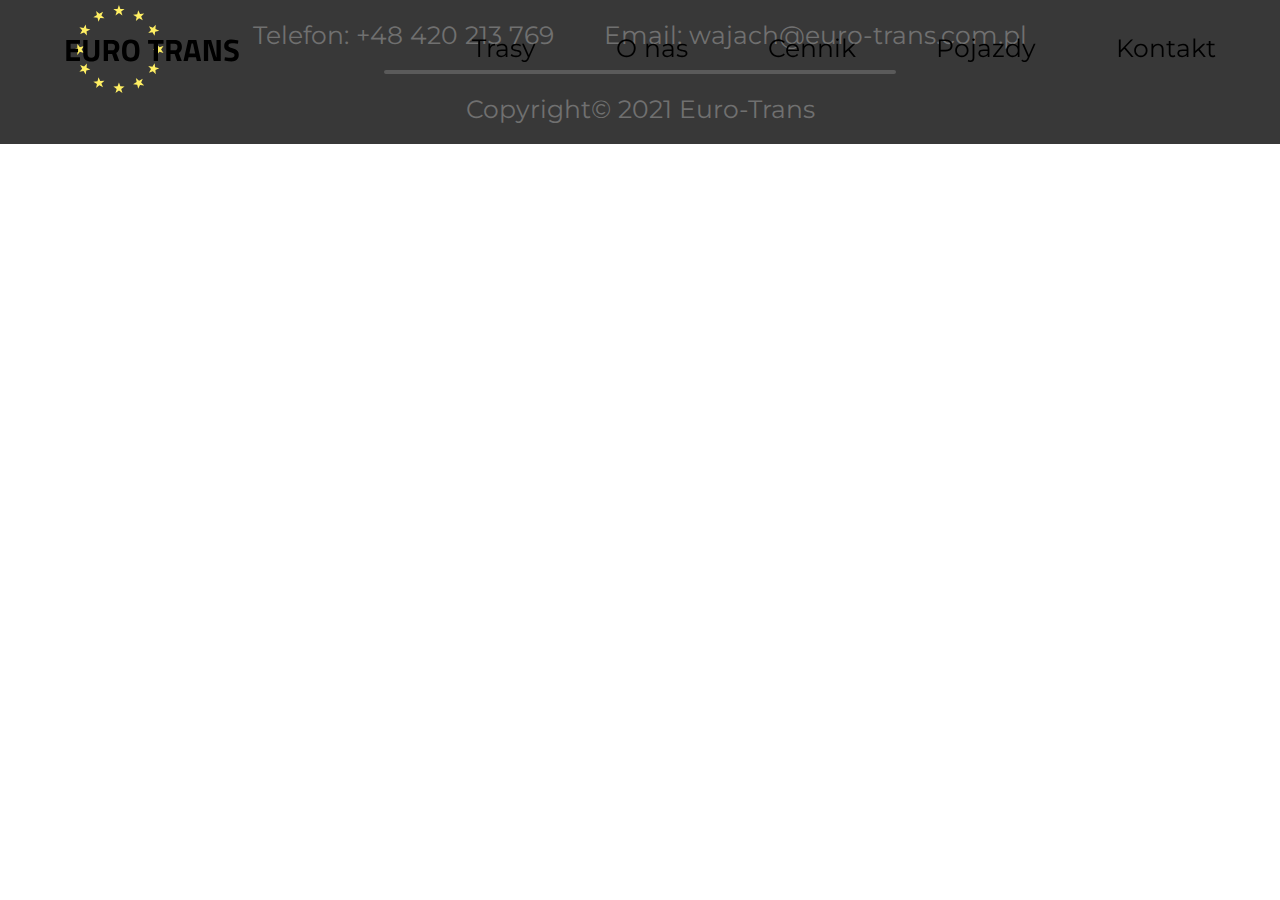
==== cennik.html @ 6e3a7449 "added map to trasy.html and heading for it, changed navbar.js" ====
<!doctype html>
<html lang="pl">
<head>
    <meta charset="UTF-8">
    <meta name="viewport"
          content="width=device-width, user-scalable=no, initial-scale=1.0, maximum-scale=1.0, minimum-scale=1.0">
    <meta http-equiv="X-UA-Compatible" content="ie=edge">
    <link rel="stylesheet" href="css/main.css"/>
    <link rel="stylesheet" href="css/nav.css">
    <link rel="stylesheet" href="css/footer.css">
    <link rel="preconnect" href="https://fonts.gstatic.com" />
    <link
      href="https://fonts.googleapis.com/css2?family=Lato&family=Montserrat&family=Titillium+Web:wght@400;600;700&display=swap"
      rel="stylesheet"
    />
    <script defer src="js/navbar.js"></script>
    <title>Euro-Trans | Cennik</title>
</head>
<body>
    <header class="nav">
        <a href="index.html">
          <img src="logo.svg" alt="" class="nav__logo" />
        </a>
        <ul class="nav__list">
          <li>
            <a href="./trasy.html" class="nav__item">Trasy</a>
          </li>
          <li>
            <a href="./o_nas.html" class="nav__item">O nas</a>
          </li>
          <li>
            <a href="./cennik.html" class="nav__item">Cennik</a>
          </li>
          <li>
            <a href="./pojazdy.html" class="nav__item">Pojazdy</a>
          </li>
          <li>
            <a href="./kontakt.html" class="nav__item">Kontakt</a>
          </li>
        </ul>
      </header>
    <footer class="footer">
        <div class="footer__upper">
          <p class="footer__text">Telefon: +48 420 213 769</p>
          <p class="footer__text">Email: wajach@euro-trans.com.pl</p>
        </div>
        <hr class="footer__separator" />
        <div class="footer__lower">
          <p class="footer__text">Copyright© 2021 Euro-Trans</p>
        </div>
      </footer>
</body>
</html>
---- css/main.css ----
.nav {
  font-family: 'Montserrat', sans-serif;
  display: -webkit-box;
  display: -ms-flexbox;
  display: flex;
  -webkit-box-pack: justify;
      -ms-flex-pack: justify;
          justify-content: space-between;
  -webkit-box-align: center;
      -ms-flex-align: center;
          align-items: center;
  padding: 5px 5%;
  width: 100%;
  position: fixed;
  z-index: 100;
  background: transparent;
  -webkit-transition: background 0.1s linear;
  transition: background 0.1s linear;
}

.nav__logo {
  -webkit-transition: opacity 0.2s linear;
  transition: opacity 0.2s linear;
}

.nav__list {
  display: -webkit-box;
  display: -ms-flexbox;
  display: flex;
  -webkit-box-align: center;
      -ms-flex-align: center;
          align-items: center;
  list-style-type: none;
  gap: 80px;
  padding: 20px 0;
}

.nav__item {
  text-decoration: none;
  color: black;
  font-size: 25px;
  -webkit-transition: color 0.1s ease-in;
  transition: color 0.1s ease-in;
}

.nav__item:hover {
  color: #494949;
}

.nav__item::after {
  content: '';
  width: 0%;
  background-color: black;
  height: 2px;
  margin: 2px;
  border-radius: 20px;
  display: block;
  -webkit-transition: width 0.1s linear;
  transition: width 0.1s linear;
}

.nav__item:hover::after {
  width: 100%;
}

.nav__logo {
  width: 11em;
}

* {
  -webkit-box-sizing: border-box;
          box-sizing: border-box;
  padding: 0;
  margin: 0;
  position: relative;
}

.main__separator {
  height: 110px;
  width: 100%;
}

.main__landing {
  display: -webkit-box;
  display: -ms-flexbox;
  display: flex;
  -webkit-box-pack: center;
      -ms-flex-pack: center;
          justify-content: center;
  gap: 10%;
  font-family: 'Lato', sans-serif;
  padding: 0 10%;
}

.main__readmore {
  font-family: 'Titillium Web', sans-serif;
  font-weight: bold;
  border-radius: 40px;
  width: -webkit-max-content;
  width: -moz-max-content;
  width: max-content;
  padding: 13px 23px;
  text-decoration: none;
  font-size: 32px;
}

.main__readmore--black {
  background-color: black;
  color: white;
}

.main__readmore--black:hover {
  color: #e4e4e4;
}

.main__readmore--white {
  background-color: white;
  color: black;
}

.main__readmore--white:hover {
  color: #585858;
}

.main__section {
  width: 100%;
  height: 840px;
  background-size: cover;
  background-repeat: no-repeat;
  display: -webkit-box;
  display: -ms-flexbox;
  display: flex;
  -webkit-box-align: center;
      -ms-flex-align: center;
          align-items: center;
}

.main__road {
  background: linear-gradient(269.97deg, #000000 40.63%, rgba(0, 0, 0, 0) 87.5%), url(../imgs/trasybg.png);
}

.main__priceList {
  background: linear-gradient(269.93deg, rgba(0, 0, 0, 0) 11.58%, rgba(1, 35, 85, 0) 11.58%, rgba(1, 35, 85, 0) 11.59%, #04318E 57.09%), url(../imgs/cennikbg.png);
}

.main__vehicles {
  background: linear-gradient(269.7deg, #C0947E 41.36%, rgba(0, 0, 0, 0) 87.37%), url(../imgs/pojazdybg.png);
}

.main__contact {
  height: -webkit-max-content;
  height: -moz-max-content;
  height: max-content;
  padding-bottom: 40px;
  display: -webkit-box;
  display: -ms-flexbox;
  display: flex;
  -webkit-box-orient: vertical;
  -webkit-box-direction: normal;
      -ms-flex-direction: column;
          flex-direction: column;
  -webkit-box-align: center;
      -ms-flex-align: center;
          align-items: center;
  gap: 40px;
}

.landing__text {
  text-align: justify;
  font-size: 30px;
  line-height: 170%;
  z-index: 2;
  -webkit-transform: translateY(-40px);
          transform: translateY(-40px);
}

.section__content {
  display: -webkit-box;
  display: -ms-flexbox;
  display: flex;
  -webkit-box-orient: vertical;
  -webkit-box-direction: normal;
      -ms-flex-direction: column;
          flex-direction: column;
  text-align: justify;
  width: 100%;
  gap: 20px;
}

.section__content--right {
  padding-right: 50px;
  -webkit-box-align: end;
      -ms-flex-align: end;
          align-items: flex-end;
}

.section__content--left {
  padding-left: 50px;
  -webkit-box-align: start;
      -ms-flex-align: start;
          align-items: flex-start;
}

.section__heading {
  font-family: 'Titillium Web', sans-serif;
  font-weight: 700;
  font-size: 110px;
  color: white;
}

.section__heading--black {
  color: black;
}

.section__text {
  width: 50%;
  line-height: 180%;
  color: white;
  font-family: 'Lato', sans-serif;
  font-size: 34px;
}

.section__text--center {
  text-align: center;
  color: black;
}

.section__text--black {
  color: black;
}
/*# sourceMappingURL=main.css.map */
---- css/nav.css ----
.nav {
  font-family: 'Montserrat', sans-serif;
  display: -webkit-box;
  display: -ms-flexbox;
  display: flex;
  -webkit-box-pack: justify;
      -ms-flex-pack: justify;
          justify-content: space-between;
  -webkit-box-align: center;
      -ms-flex-align: center;
          align-items: center;
  padding: 5px 5%;
  width: 100%;
  position: fixed;
  z-index: 100;
  background: transparent;
  -webkit-transition: background 0.1s linear;
  transition: background 0.1s linear;
}

.nav__logo {
  -webkit-transition: opacity 0.2s linear;
  transition: opacity 0.2s linear;
}

.nav__list {
  display: -webkit-box;
  display: -ms-flexbox;
  display: flex;
  -webkit-box-align: center;
      -ms-flex-align: center;
          align-items: center;
  list-style-type: none;
  gap: 80px;
  padding: 20px 0;
}

.nav__item {
  text-decoration: none;
  color: black;
  font-size: 25px;
  -webkit-transition: color 0.1s ease-in;
  transition: color 0.1s ease-in;
}

.nav__item:hover {
  color: #494949;
}

.nav__item::after {
  content: '';
  width: 0%;
  background-color: black;
  height: 2px;
  margin: 2px;
  border-radius: 20px;
  display: block;
  -webkit-transition: width 0.1s linear;
  transition: width 0.1s linear;
}

.nav__item:hover::after {
  width: 100%;
}

.nav__logo {
  width: 11em;
}
/*# sourceMappingURL=nav.css.map */
---- css/footer.css ----
.footer {
  background-color: #383838;
  width: 100%;
  display: -webkit-box;
  display: -ms-flexbox;
  display: flex;
  padding: 20px 0;
  gap: 20px;
  -webkit-box-orient: vertical;
  -webkit-box-direction: normal;
      -ms-flex-direction: column;
          flex-direction: column;
  -webkit-box-align: center;
      -ms-flex-align: center;
          align-items: center;
  font-family: 'Montserrat', sans-serif;
  font-size: 25px;
  color: #707070;
}

.footer__upper, .footer__lower {
  display: -webkit-box;
  display: -ms-flexbox;
  display: flex;
  -webkit-box-pack: center;
      -ms-flex-pack: center;
          justify-content: center;
}

.footer__upper {
  gap: 50px;
}

.footer__separator {
  border: #5A5A5A solid 2px;
  border-radius: 20px;
  width: 40%;
}
/*# sourceMappingURL=footer.css.map */
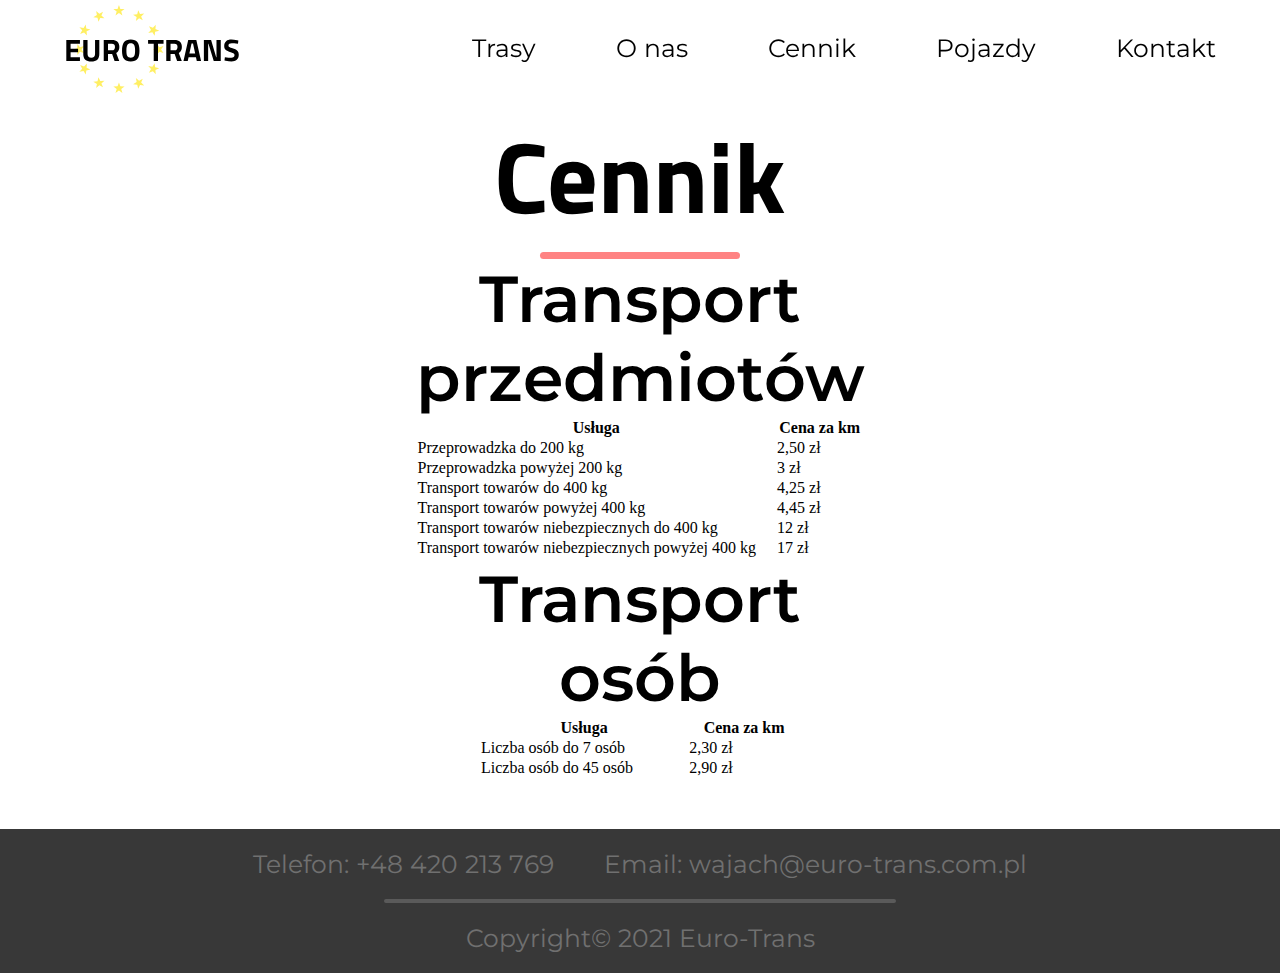
==== commit f2b3e01b: "added something idk photos populated cennik.html" ====
--- a/cennik.html
+++ b/cennik.html
@@ -1,13 +1,15 @@
-<!doctype html>
+<!DOCTYPE html>
 <html lang="pl">
-<head>
-    <meta charset="UTF-8">
-    <meta name="viewport"
-          content="width=device-width, user-scalable=no, initial-scale=1.0, maximum-scale=1.0, minimum-scale=1.0">
-    <meta http-equiv="X-UA-Compatible" content="ie=edge">
-    <link rel="stylesheet" href="css/main.css"/>
-    <link rel="stylesheet" href="css/nav.css">
-    <link rel="stylesheet" href="css/footer.css">
+  <head>
+    <meta charset="UTF-8" />
+    <meta
+      name="viewport"
+      content="width=device-width, user-scalable=no, initial-scale=1.0, maximum-scale=1.0, minimum-scale=1.0"
+    />
+    <meta http-equiv="X-UA-Compatible" content="ie=edge" />
+    <link rel="stylesheet" href="css/submain.css" />
+    <link rel="stylesheet" href="css/nav.css" />
+    <link rel="stylesheet" href="css/footer.css" />
     <link rel="preconnect" href="https://fonts.gstatic.com" />
     <link
       href="https://fonts.googleapis.com/css2?family=Lato&family=Montserrat&family=Titillium+Web:wght@400;600;700&display=swap"
@@ -15,39 +17,100 @@
     />
     <script defer src="js/navbar.js"></script>
     <title>Euro-Trans | Cennik</title>
-</head>
-<body>
+  </head>
+  <body>
     <header class="nav">
-        <a href="index.html">
-          <img src="logo.svg" alt="" class="nav__logo" />
-        </a>
-        <ul class="nav__list">
-          <li>
-            <a href="./trasy.html" class="nav__item">Trasy</a>
-          </li>
-          <li>
-            <a href="./o_nas.html" class="nav__item">O nas</a>
-          </li>
-          <li>
-            <a href="./cennik.html" class="nav__item">Cennik</a>
-          </li>
-          <li>
-            <a href="./pojazdy.html" class="nav__item">Pojazdy</a>
-          </li>
-          <li>
-            <a href="./kontakt.html" class="nav__item">Kontakt</a>
-          </li>
-        </ul>
-      </header>
+      <a href="index.html">
+        <img src="logo.svg" alt="" class="nav__logo" />
+      </a>
+      <ul class="nav__list">
+        <li>
+          <a href="./trasy.html" class="nav__item">Trasy</a>
+        </li>
+        <li>
+          <a href="./o_nas.html" class="nav__item">O nas</a>
+        </li>
+        <li>
+          <a href="./cennik.html" class="nav__item">Cennik</a>
+        </li>
+        <li>
+          <a href="./pojazdy.html" class="nav__item">Pojazdy</a>
+        </li>
+        <li>
+          <a href="./kontakt.html" class="nav__item">Kontakt</a>
+        </li>
+      </ul>
+    </header>
+    <main class="submain">
+      <div class="submain__separator"></div>
+      <h1 class="submain__heading submain__heading--red">Cennik</h1>
+      <table>
+        <caption class="table__caption">
+          Transport przedmiotów
+        </caption>
+        <thead>
+          <tr>
+            <th>Usługa</th>
+            <th>Cena za km</th>
+          </tr>
+        </thead>
+        <tbody>
+          <tr>
+            <td>Przeprowadzka do 200 kg</td>
+            <td>2,50 zł</td>
+          </tr>
+          <tr>
+            <td>Przeprowadzka powyżej 200 kg</td>
+            <td>3 zł</td>
+          </tr>
+          <tr>
+            <td>Transport towarów do 400 kg</td>
+            <td>4,25 zł</td>
+          </tr>
+          <tr>
+            <td>Transport towarów powyżej 400 kg</td>
+            <td>4,45 zł</td>
+          </tr>
+          <tr>
+            <td>Transport towarów niebezpiecznych do 400 kg</td>
+            <td>12 zł</td>
+          </tr>
+          <tr>
+            <td>Transport towarów niebezpiecznych
+                powyżej 400 kg</td>
+            <td>17 zł</td>
+          </tr>
+        </tbody>
+      </table>
+      <table>
+          <caption  class="table__caption">Transport osób</caption>
+          <thead>
+              <tr>
+                  <th>Usługa</th>
+                  <th>Cena za km</th>
+              </tr>
+          </thead>
+          <tbody>
+              <tr>
+                  <td>Liczba osób do 7 osób</td>
+                  <td>2,30 zł</td>
+              </tr>
+              <tr>
+                  <td>Liczba osób do 45 osób</td>
+                  <td>2,90 zł</td>
+              </tr>
+          </tbody>
+      </table>
+    </main>
     <footer class="footer">
-        <div class="footer__upper">
-          <p class="footer__text">Telefon: +48 420 213 769</p>
-          <p class="footer__text">Email: wajach@euro-trans.com.pl</p>
-        </div>
-        <hr class="footer__separator" />
-        <div class="footer__lower">
-          <p class="footer__text">Copyright© 2021 Euro-Trans</p>
-        </div>
-      </footer>
-</body>
-</html>+      <div class="footer__upper">
+        <p class="footer__text">Telefon: +48 420 213 769</p>
+        <p class="footer__text">Email: wajach@euro-trans.com.pl</p>
+      </div>
+      <hr class="footer__separator" />
+      <div class="footer__lower">
+        <p class="footer__text">Copyright© 2021 Euro-Trans</p>
+      </div>
+    </footer>
+  </body>
+</html>
--- a/css/submain.css
+++ b/css/submain.css
@@ -0,0 +1,109 @@
+* {
+  -webkit-box-sizing: border-box;
+          box-sizing: border-box;
+  padding: 0;
+  margin: 0;
+  position: relative;
+}
+
+.submain {
+  width: 100%;
+  display: -webkit-box;
+  display: -ms-flexbox;
+  display: flex;
+  -webkit-box-orient: vertical;
+  -webkit-box-direction: normal;
+      -ms-flex-direction: column;
+          flex-direction: column;
+  -webkit-box-align: center;
+      -ms-flex-align: center;
+          align-items: center;
+  -webkit-box-pack: center;
+      -ms-flex-pack: center;
+          justify-content: center;
+  margin-bottom: 50px;
+}
+
+.submain__separator {
+  height: 100px;
+  width: 100%;
+}
+
+.submain__heading {
+  font-family: "Titillium Web", sans-serif;
+  text-align: center;
+  font-size: 100px;
+}
+
+.submain__heading--blue::after {
+  content: "";
+  background-color: #83c3ff;
+  height: 7px;
+  width: 200px;
+  display: block;
+  border-radius: 17px;
+  margin: 0 auto;
+}
+
+.submain__heading--red::after {
+  content: "";
+  background-color: #FF8383;
+  height: 7px;
+  width: 200px;
+  display: block;
+  border-radius: 17px;
+  margin: 0 auto;
+}
+
+.submain__paragraph {
+  font-family: "Lato", sans-serif;
+  font-size: 30px;
+  width: 50%;
+  text-align: justify;
+  line-height: 160%;
+}
+
+.submain__paragraph--center {
+  margin: 20px 0;
+  text-align: center;
+  line-height: 170%;
+  width: 40%;
+}
+
+.submain__list {
+  font-family: "Lato", sans-serif;
+  font-size: 30px;
+  text-align: justify;
+  line-height: 160%;
+  width: 45%;
+}
+
+.submain__breakline {
+  margin: 20px 0;
+}
+
+.submain__photo {
+  margin: 30px;
+  -webkit-box-shadow: 0px 7px 37px 1px rgba(0, 0, 0, 0.25);
+          box-shadow: 0px 7px 37px 1px rgba(0, 0, 0, 0.25);
+}
+
+.map__country {
+  cursor: pointer;
+}
+
+.map__country:hover {
+  stroke: #ff4242;
+  stroke-width: 5px;
+}
+
+.table {
+  width: 50%;
+}
+
+.table__caption {
+  font-family: 'Montserrat', sans-serif;
+  font-weight: 600;
+  font-size: 65px;
+}
+/*# sourceMappingURL=submain.css.map */--- a/css/footer.css
+++ b/css/footer.css
@@ -35,5 +35,6 @@
   border: #5A5A5A solid 2px;
   border-radius: 20px;
   width: 40%;
+  background-color: #5A5A5A;
 }
 /*# sourceMappingURL=footer.css.map */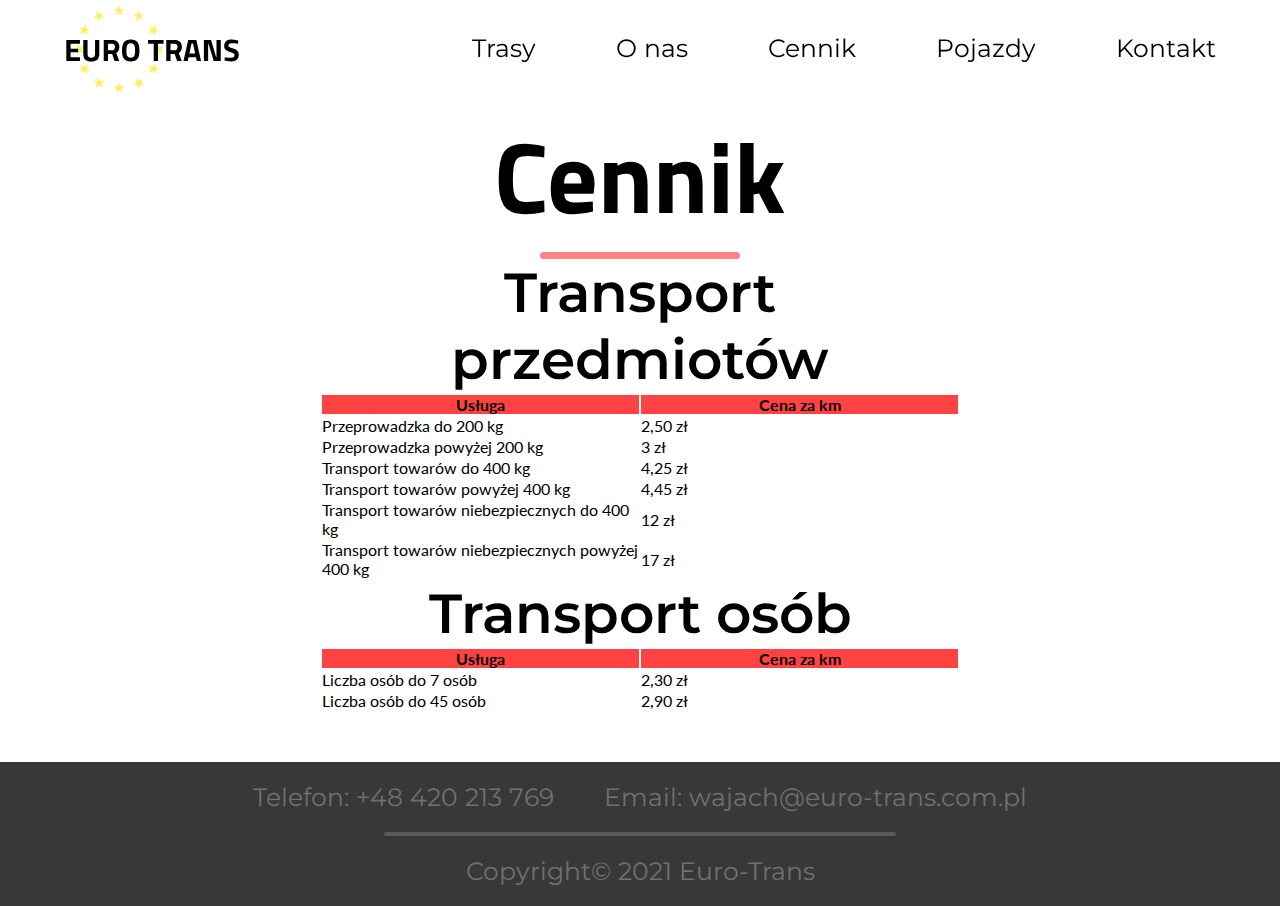
==== commit c61ad5f3: "some minor styling for cennik.html tables" ====
--- a/cennik.html
+++ b/cennik.html
@@ -44,11 +44,11 @@
     <main class="submain">
       <div class="submain__separator"></div>
       <h1 class="submain__heading submain__heading--red">Cennik</h1>
-      <table>
+      <table class="table">
         <caption class="table__caption">
           Transport przedmiotów
         </caption>
-        <thead>
+        <thead class="table__head">
           <tr>
             <th>Usługa</th>
             <th>Cena za km</th>
@@ -56,35 +56,35 @@
         </thead>
         <tbody>
           <tr>
-            <td>Przeprowadzka do 200 kg</td>
-            <td>2,50 zł</td>
+            <td class="table__cell">Przeprowadzka do 200 kg</td>
+            <td class="table__cell">2,50 zł</td>
           </tr>
           <tr>
-            <td>Przeprowadzka powyżej 200 kg</td>
-            <td>3 zł</td>
+            <td class="table__cell">Przeprowadzka powyżej 200 kg</td>
+            <td class="table__cell">3 zł</td>
           </tr>
           <tr>
-            <td>Transport towarów do 400 kg</td>
-            <td>4,25 zł</td>
+            <td class="table__cell">Transport towarów do 400 kg</td>
+            <td class="table__cell">4,25 zł</td>
           </tr>
           <tr>
-            <td>Transport towarów powyżej 400 kg</td>
-            <td>4,45 zł</td>
+            <td class="table__cell">Transport towarów powyżej 400 kg</td>
+            <td class="table__cell">4,45 zł</td>
           </tr>
           <tr>
-            <td>Transport towarów niebezpiecznych do 400 kg</td>
-            <td>12 zł</td>
+            <td class="table__cell">Transport towarów niebezpiecznych do 400 kg</td>
+            <td class="table__cell">12 zł</td>
           </tr>
           <tr>
-            <td>Transport towarów niebezpiecznych
+            <td class="table__cell">Transport towarów niebezpiecznych
                 powyżej 400 kg</td>
-            <td>17 zł</td>
+            <td class="table__cell">17 zł</td>
           </tr>
         </tbody>
       </table>
-      <table>
+      <table class="table">
           <caption  class="table__caption">Transport osób</caption>
-          <thead>
+          <thead class="table__head">
               <tr>
                   <th>Usługa</th>
                   <th>Cena za km</th>
@@ -92,12 +92,12 @@
           </thead>
           <tbody>
               <tr>
-                  <td>Liczba osób do 7 osób</td>
-                  <td>2,30 zł</td>
+                  <td class="table__cell">Liczba osób do 7 osób</td>
+                  <td class="table__cell">2,30 zł</td>
               </tr>
               <tr>
-                  <td>Liczba osób do 45 osób</td>
-                  <td>2,90 zł</td>
+                  <td class="table__cell">Liczba osób do 45 osób</td>
+                  <td class="table__cell">2,90 zł</td>
               </tr>
           </tbody>
       </table>
--- a/css/submain.css
+++ b/css/submain.css
@@ -98,12 +98,22 @@
 }
 
 .table {
+  table-layout: fixed;
   width: 50%;
+  font-family: 'Lato', sans-serif;
 }
 
 .table__caption {
   font-family: 'Montserrat', sans-serif;
   font-weight: 600;
-  font-size: 65px;
+  font-size: 55px;
+}
+
+.table__head {
+  background-color: #FF4242;
+}
+
+.table__cell {
+  width: 50px;
 }
 /*# sourceMappingURL=submain.css.map */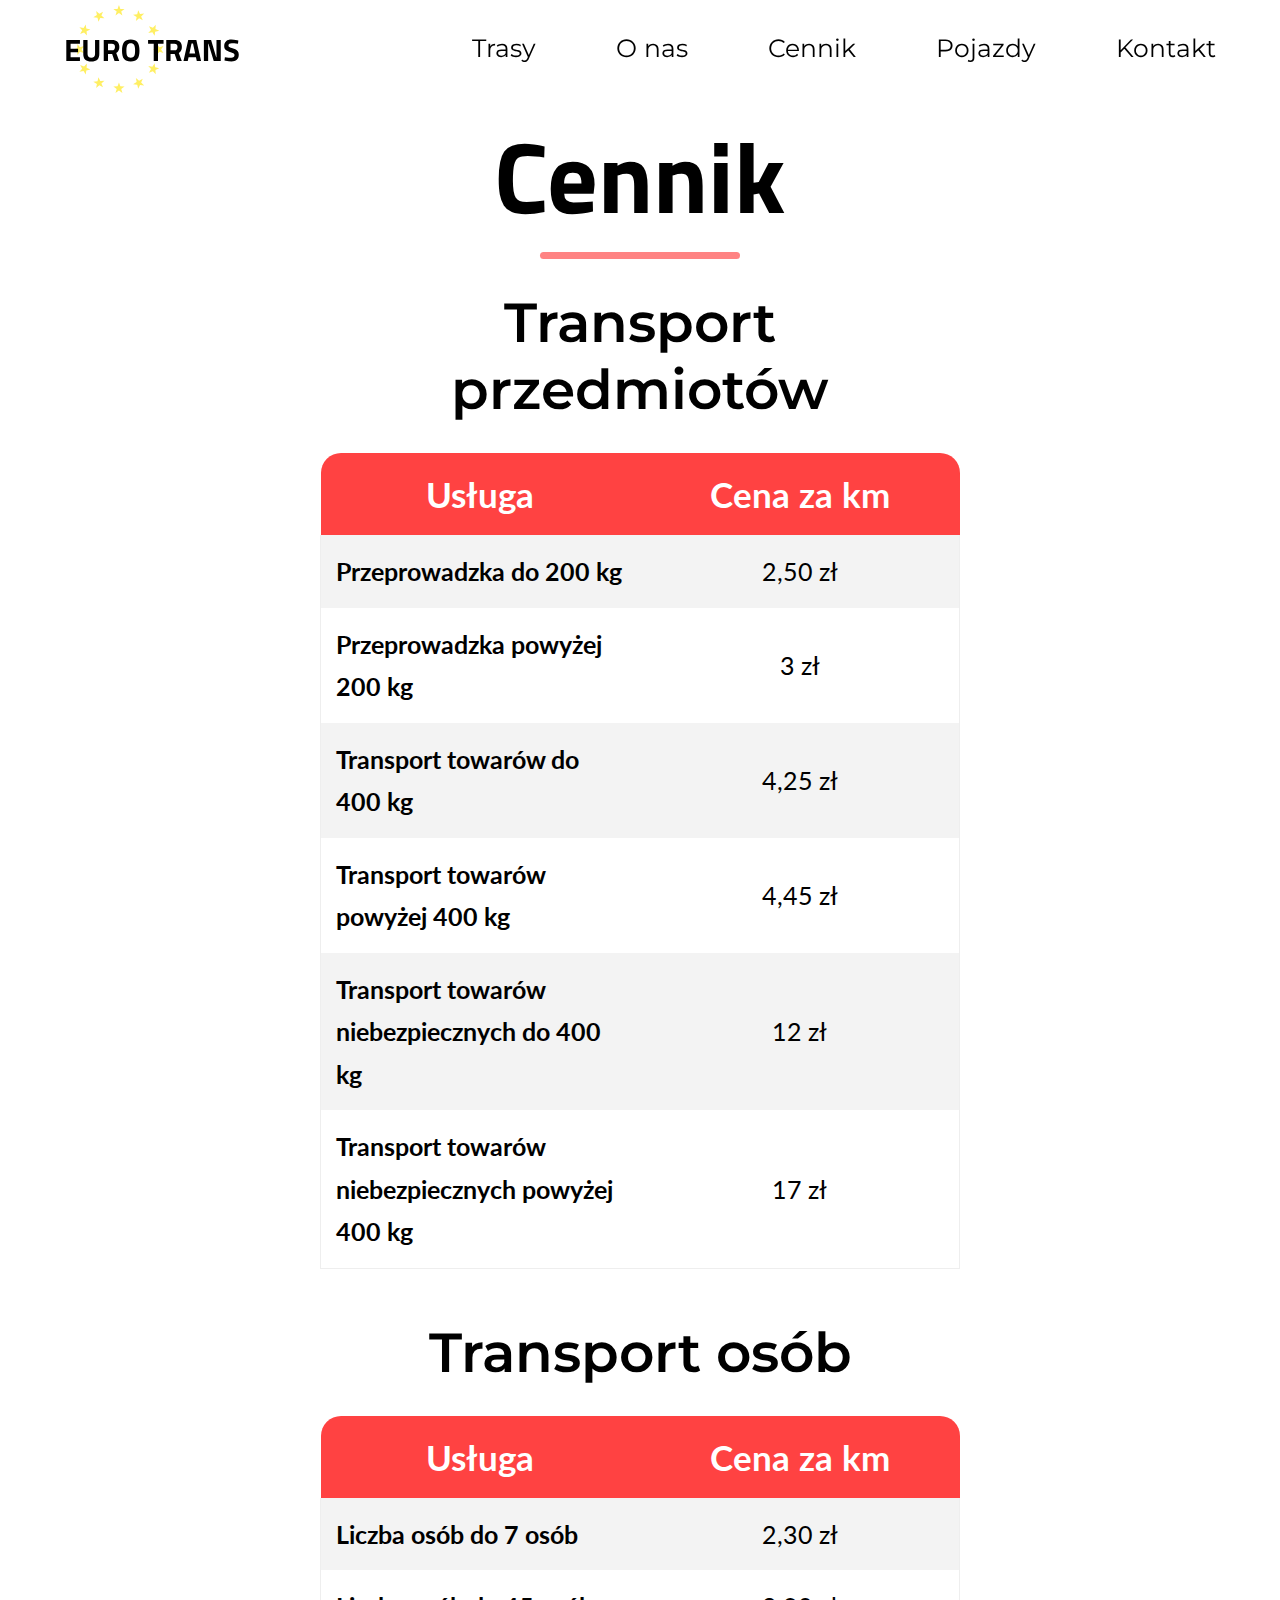
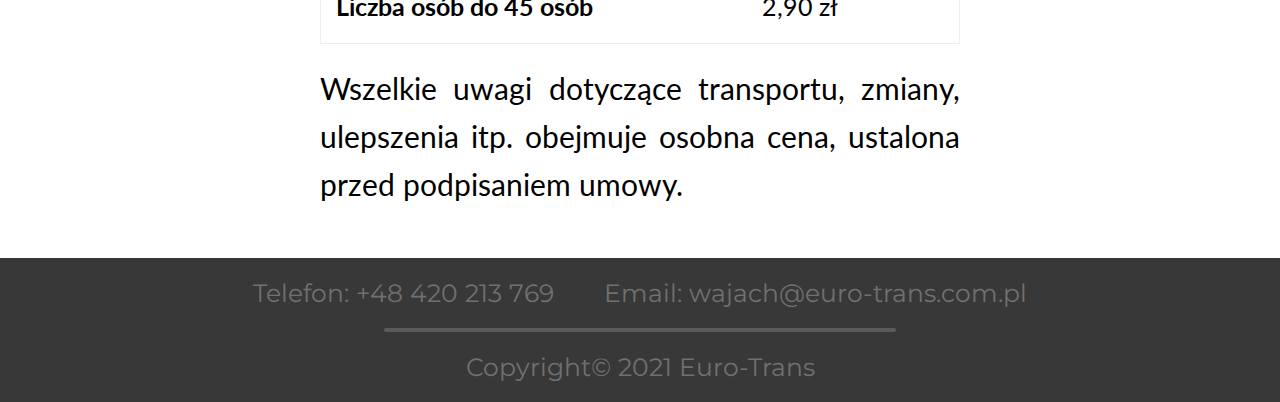
==== commit 5d6f31ad: "almost finished cennik.html" ====
--- a/cennik.html
+++ b/cennik.html
@@ -50,32 +50,32 @@
         </caption>
         <thead class="table__head">
           <tr>
-            <th>Usługa</th>
-            <th>Cena za km</th>
+            <th class="table__heading">Usługa</th>
+            <th class="table__heading">Cena za km</th>
           </tr>
         </thead>
         <tbody>
-          <tr>
+          <tr class="table__row">
             <td class="table__cell">Przeprowadzka do 200 kg</td>
             <td class="table__cell">2,50 zł</td>
           </tr>
-          <tr>
+          <tr class="table__row">
             <td class="table__cell">Przeprowadzka powyżej 200 kg</td>
             <td class="table__cell">3 zł</td>
           </tr>
-          <tr>
+          <tr class="table__row">
             <td class="table__cell">Transport towarów do 400 kg</td>
             <td class="table__cell">4,25 zł</td>
           </tr>
-          <tr>
+          <tr class="table__row">
             <td class="table__cell">Transport towarów powyżej 400 kg</td>
             <td class="table__cell">4,45 zł</td>
           </tr>
-          <tr>
+          <tr class="table__row">
             <td class="table__cell">Transport towarów niebezpiecznych do 400 kg</td>
             <td class="table__cell">12 zł</td>
           </tr>
-          <tr>
+          <tr class="table__row">
             <td class="table__cell">Transport towarów niebezpiecznych
                 powyżej 400 kg</td>
             <td class="table__cell">17 zł</td>
@@ -86,21 +86,22 @@
           <caption  class="table__caption">Transport osób</caption>
           <thead class="table__head">
               <tr>
-                  <th>Usługa</th>
-                  <th>Cena za km</th>
+                  <th class="table__heading">Usługa</th>
+                  <th class="table__heading">Cena za km</th>
               </tr>
           </thead>
           <tbody>
-              <tr>
+              <tr class="table__row">
                   <td class="table__cell">Liczba osób do 7 osób</td>
                   <td class="table__cell">2,30 zł</td>
               </tr>
-              <tr>
+              <tr class="table__row">
                   <td class="table__cell">Liczba osób do 45 osób</td>
                   <td class="table__cell">2,90 zł</td>
               </tr>
           </tbody>
       </table>
+      <p class="submain__paragraph">Wszelkie uwagi dotyczące transportu, zmiany, ulepszenia itp. obejmuje osobna cena, ustalona przed podpisaniem umowy.</p>
     </main>
     <footer class="footer">
       <div class="footer__upper">
--- a/css/submain.css
+++ b/css/submain.css
@@ -101,19 +101,57 @@
   table-layout: fixed;
   width: 50%;
   font-family: 'Lato', sans-serif;
+  border-collapse: collapse;
+  margin-bottom: 20px;
 }
 
 .table__caption {
   font-family: 'Montserrat', sans-serif;
   font-weight: 600;
   font-size: 55px;
-}
-
-.table__head {
-  background-color: #FF4242;
+  margin: 30px 0;
 }
 
 .table__cell {
   width: 50px;
+  padding: 15px;
+  font-size: 25px;
+  line-height: 170%;
+}
+
+.table__cell:nth-child(even) {
+  text-align: center;
+}
+
+.table__cell:nth-child(odd) {
+  font-weight: bold;
+}
+
+.table__heading {
+  color: white;
+  background-color: #FF4242;
+  font-size: 35px;
+  padding: 20px 0;
+}
+
+.table__heading:first-child {
+  border-top-left-radius: 20px;
+}
+
+.table__heading:last-child {
+  border-top-right-radius: 20px;
+}
+
+.table__row {
+  border-left: 1px solid #eeeeee;
+  border-right: 1px solid #eeeeee;
+}
+
+.table__row:nth-child(odd) {
+  background-color: #f3f3f3;
+}
+
+.table__row:last-child {
+  border-bottom: 1px solid #eeeeee;
 }
 /*# sourceMappingURL=submain.css.map */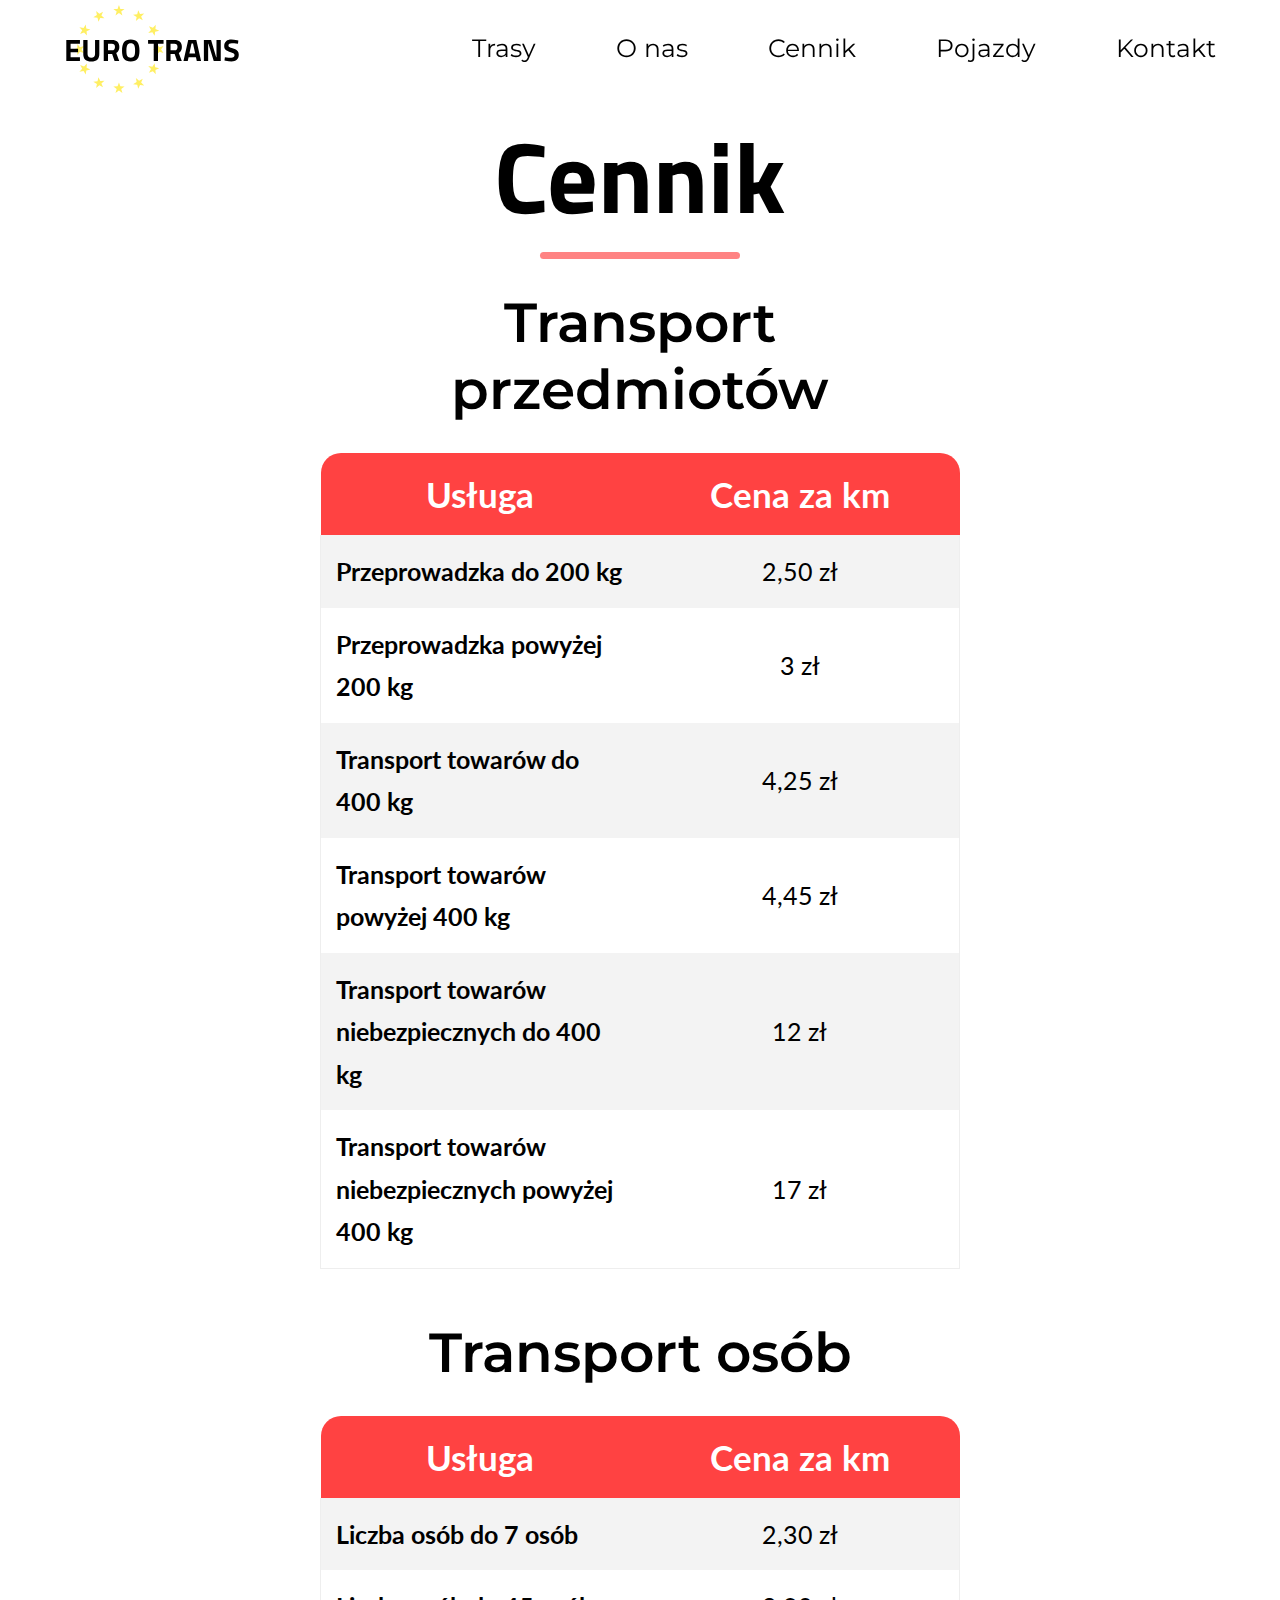
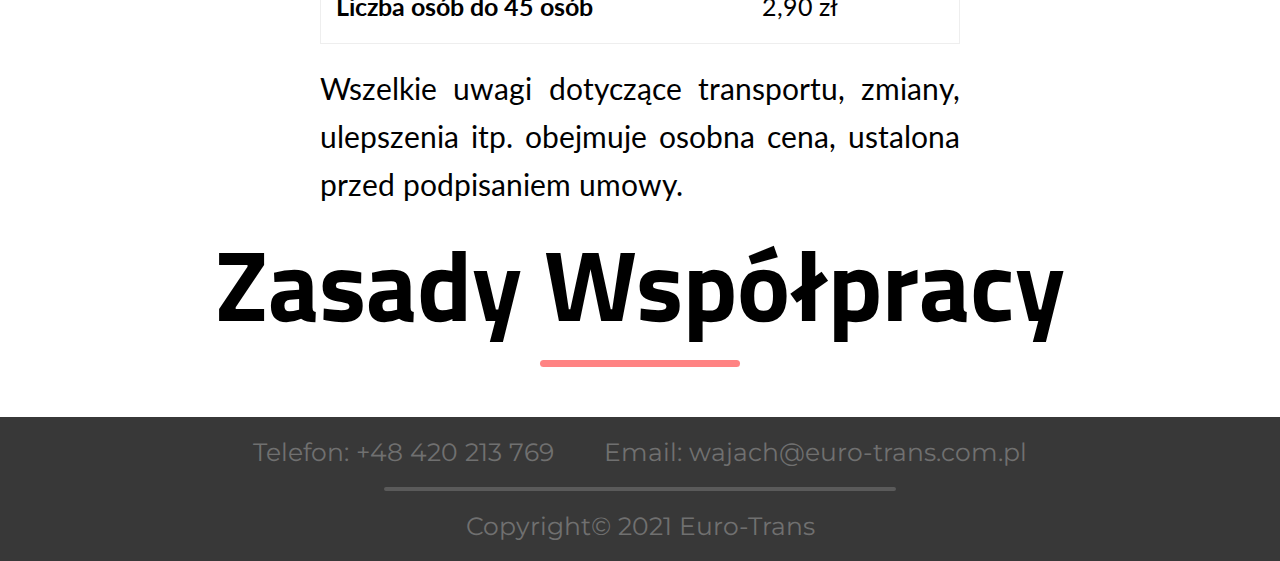
==== commit 2f18f360: "added some headings" ====
--- a/cennik.html
+++ b/cennik.html
@@ -102,6 +102,7 @@
           </tbody>
       </table>
       <p class="submain__paragraph">Wszelkie uwagi dotyczące transportu, zmiany, ulepszenia itp. obejmuje osobna cena, ustalona przed podpisaniem umowy.</p>
+      <h1 class="submain__heading submain__heading--red">Zasady Współpracy</h1>
     </main>
     <footer class="footer">
       <div class="footer__upper">
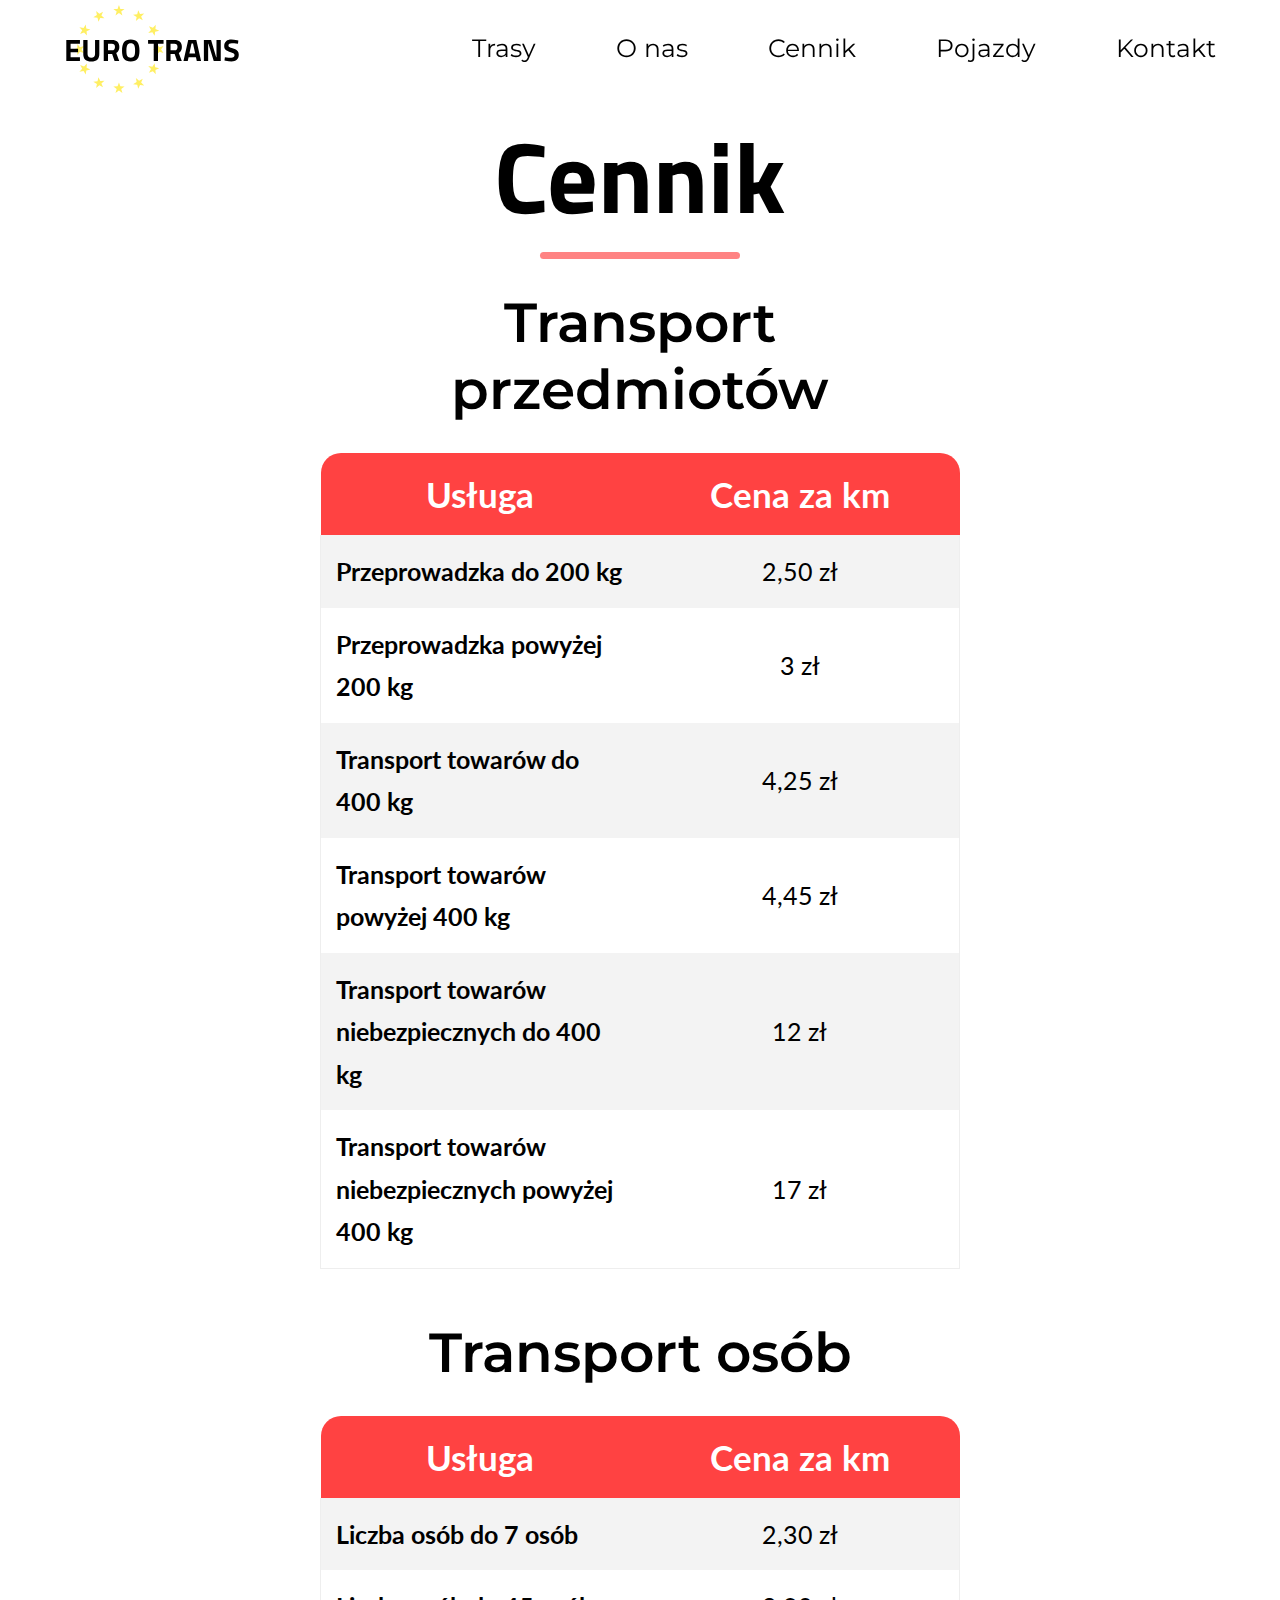
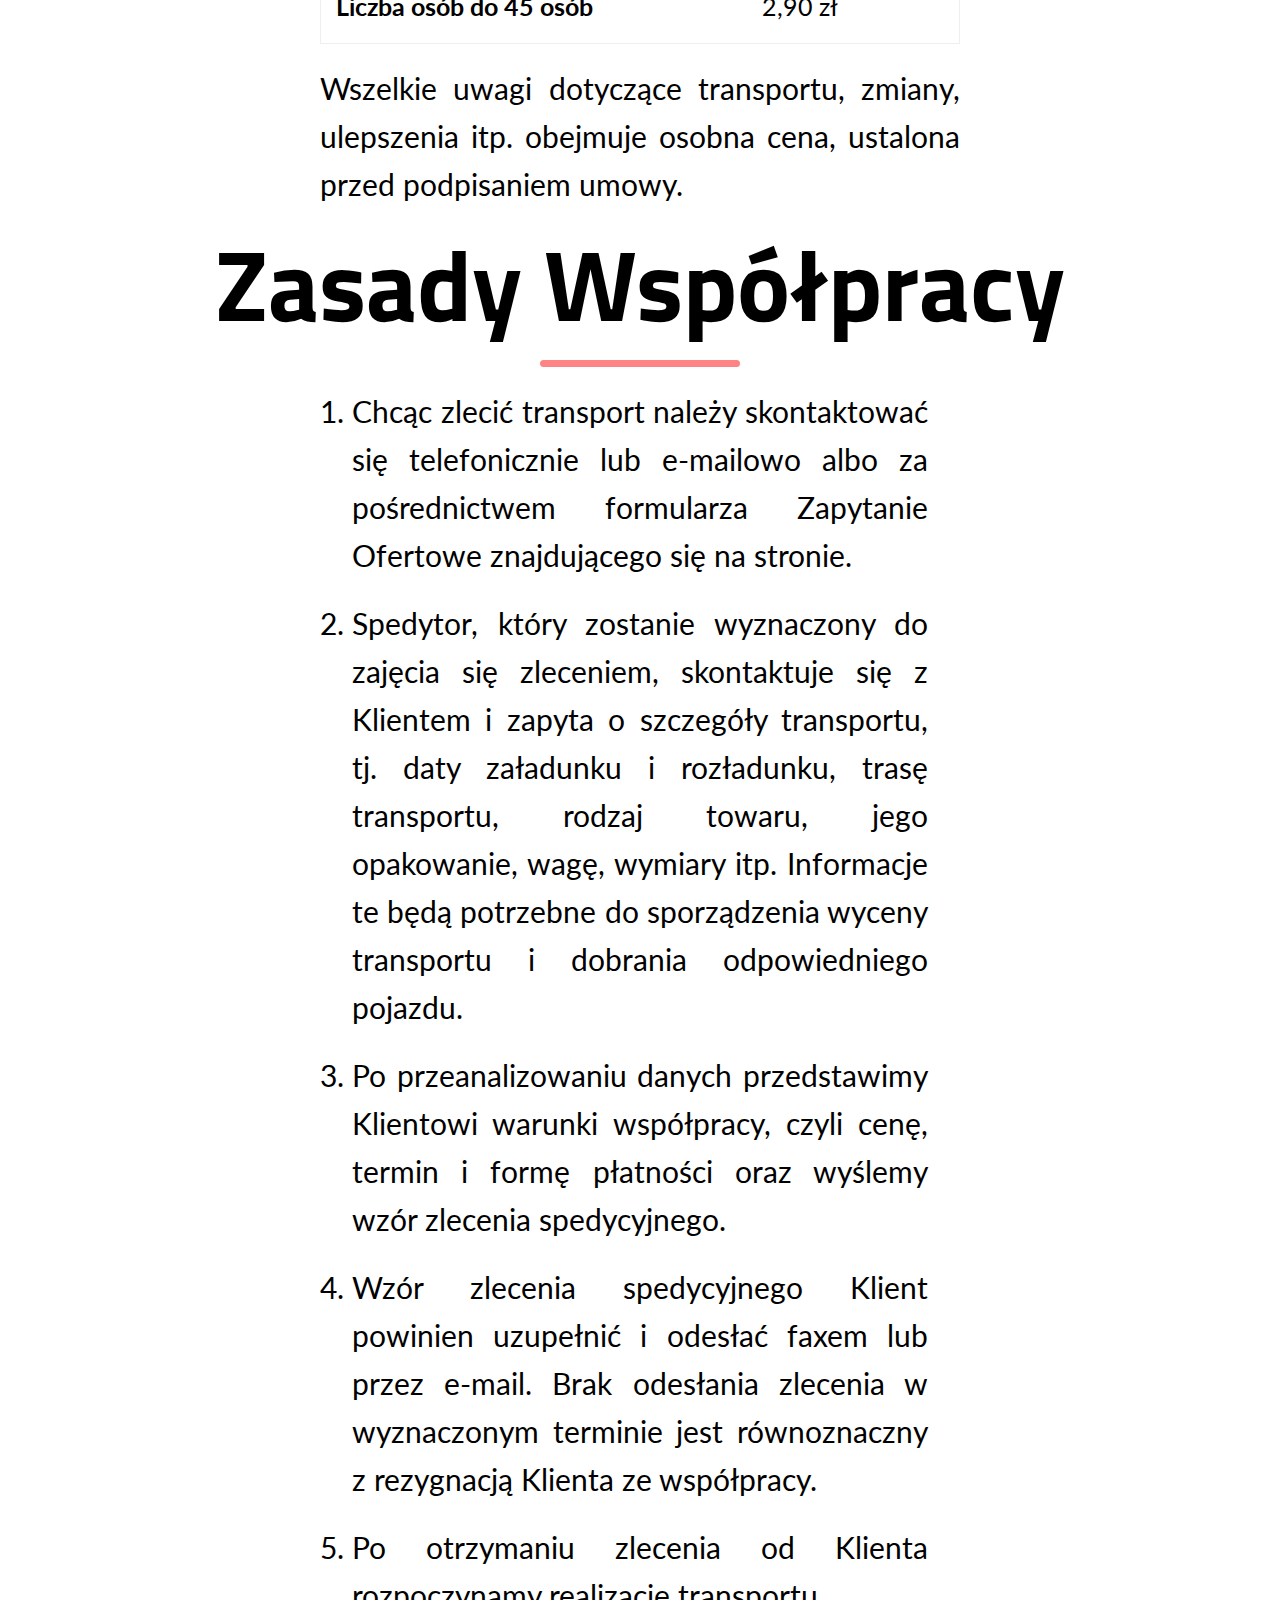
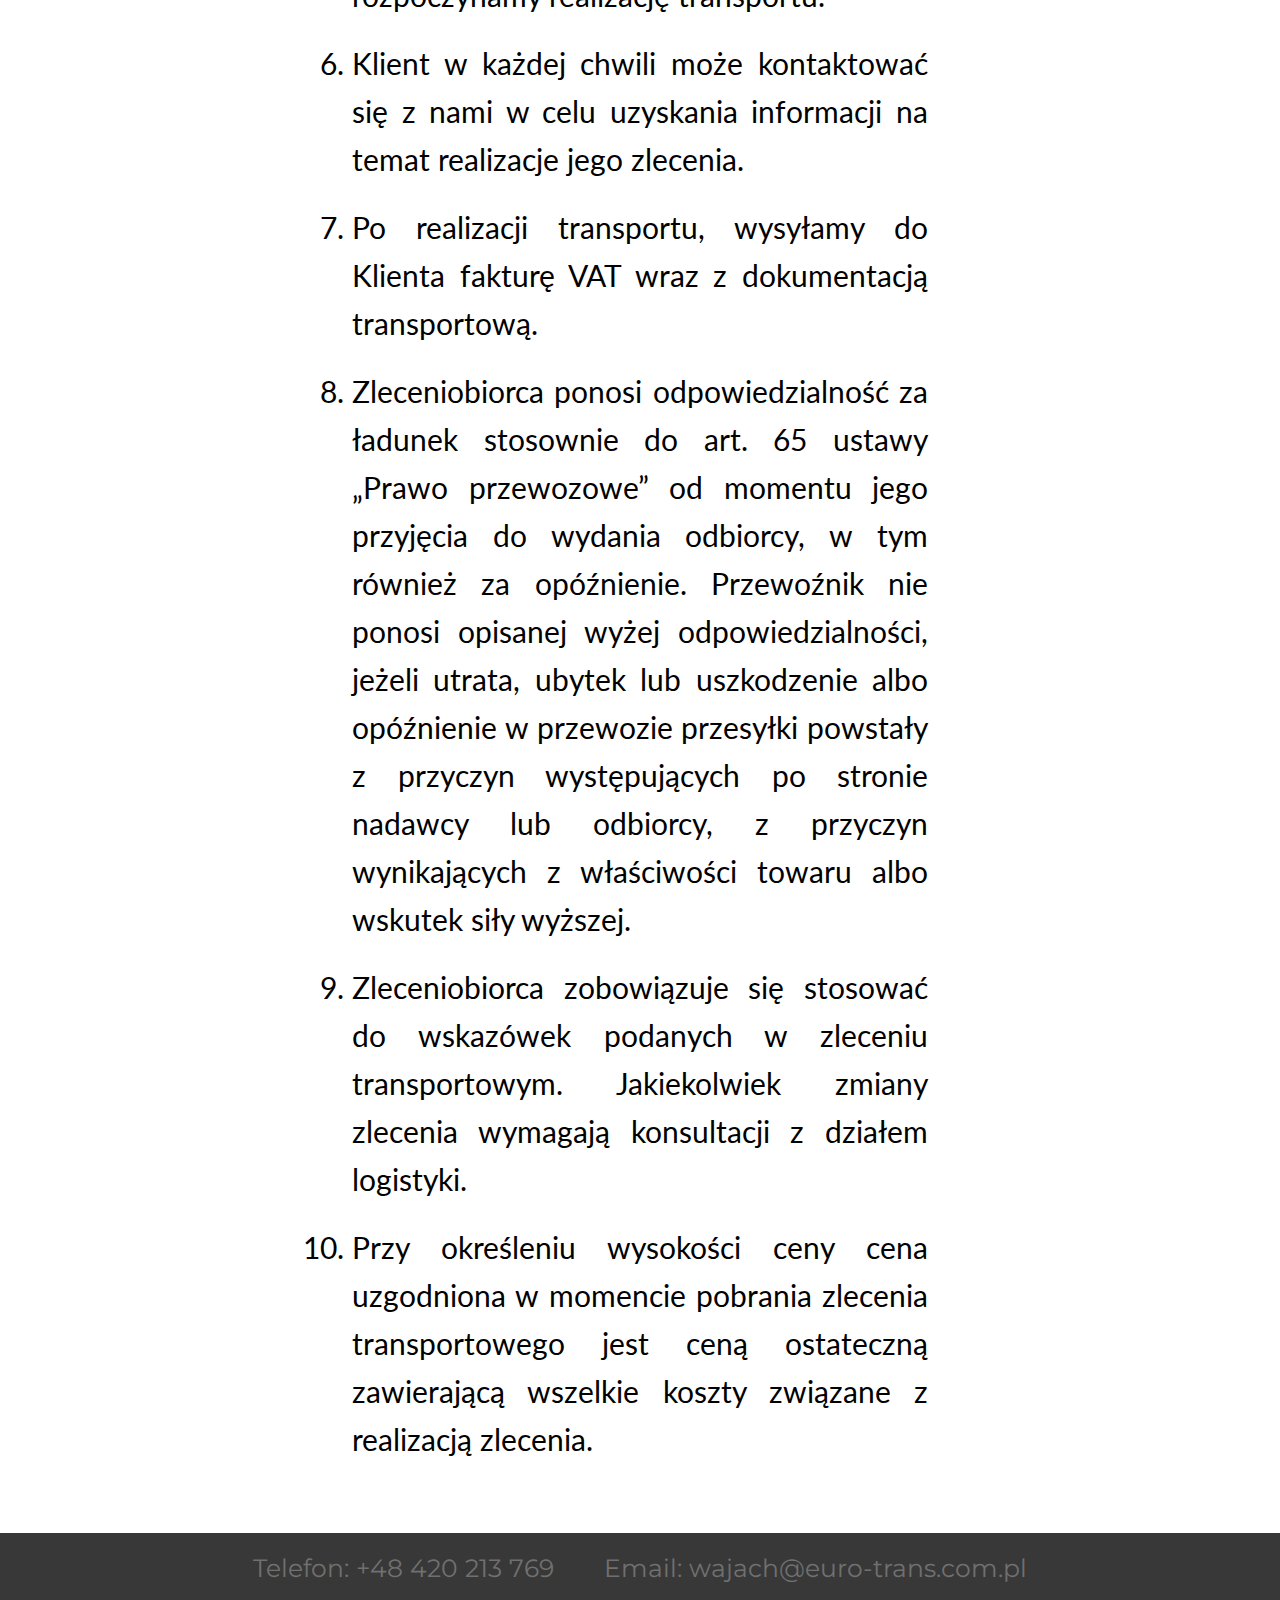
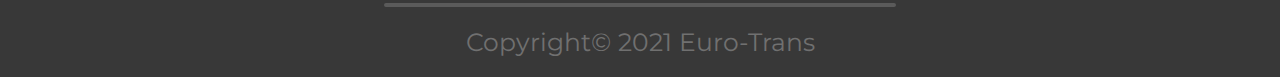
==== commit 5d3d225e: "added terms of partnership to cennik.html" ====
--- a/cennik.html
+++ b/cennik.html
@@ -103,6 +103,18 @@
       </table>
       <p class="submain__paragraph">Wszelkie uwagi dotyczące transportu, zmiany, ulepszenia itp. obejmuje osobna cena, ustalona przed podpisaniem umowy.</p>
       <h1 class="submain__heading submain__heading--red">Zasady Współpracy</h1>
+      <ol class="submain__list">
+        <li class="submain__listItem submain__listItem--ordered"> Chcąc zlecić transport należy skontaktować się telefonicznie lub e-mailowo albo za pośrednictwem formularza Zapytanie Ofertowe znajdującego się na stronie.</li>
+        <li class="submain__listItem submain__listItem--ordered"> Spedytor, który zostanie wyznaczony do zajęcia się zleceniem, skontaktuje się z Klientem i zapyta o szczegóły transportu, tj. daty załadunku i rozładunku, trasę transportu, rodzaj towaru, jego opakowanie, wagę, wymiary itp. Informacje te będą potrzebne do sporządzenia wyceny transportu i dobrania odpowiedniego pojazdu.</li>
+        <li class="submain__listItem submain__listItem--ordered"> Po przeanalizowaniu danych przedstawimy Klientowi warunki współpracy, czyli cenę, termin i formę płatności oraz wyślemy wzór zlecenia spedycyjnego.</li>
+        <li class="submain__listItem submain__listItem--ordered"> Wzór zlecenia spedycyjnego Klient powinien uzupełnić i odesłać faxem lub przez e-mail. Brak odesłania zlecenia w wyznaczonym terminie jest równoznaczny z rezygnacją Klienta ze współpracy.</li>
+        <li class="submain__listItem submain__listItem--ordered"> Po otrzymaniu zlecenia od Klienta rozpoczynamy realizację transportu.</li>
+        <li class="submain__listItem submain__listItem--ordered"> Klient w każdej chwili może kontaktować się z nami w celu uzyskania informacji na temat realizacje jego zlecenia.</li>
+        <li class="submain__listItem submain__listItem--ordered"> Po realizacji transportu, wysyłamy do Klienta fakturę VAT wraz z dokumentacją transportową.</li>
+        <li class="submain__listItem submain__listItem--ordered"> Zleceniobiorca ponosi odpowiedzialność za ładunek stosownie do art. 65 ustawy „Prawo przewozowe” od momentu jego przyjęcia do wydania odbiorcy, w tym również za opóźnienie. Przewoźnik nie ponosi opisanej wyżej odpowiedzialności, jeżeli utrata, ubytek lub uszkodzenie albo  opóźnienie w przewozie przesyłki powstały z przyczyn występujących po stronie nadawcy lub odbiorcy, z przyczyn wynikających z właściwości towaru albo wskutek siły wyższej.</li>
+        <li class="submain__listItem submain__listItem--ordered"> Zleceniobiorca zobowiązuje się stosować do wskazówek podanych w zleceniu transportowym. Jakiekolwiek zmiany zlecenia wymagają konsultacji z działem logistyki.</li>
+        <li class="submain__listItem submain__listItem--ordered"> Przy określeniu wysokości ceny cena uzgodniona w momencie pobrania zlecenia transportowego jest ceną ostateczną zawierającą wszelkie koszty związane z realizacją zlecenia.</li>
+      </ol>
     </main>
     <footer class="footer">
       <div class="footer__upper">
--- a/css/submain.css
+++ b/css/submain.css
@@ -47,7 +47,7 @@
 
 .submain__heading--red::after {
   content: "";
-  background-color: #FF8383;
+  background-color: #ff8383;
   height: 7px;
   width: 200px;
   display: block;
@@ -70,12 +70,21 @@
   width: 40%;
 }
 
+.submain__paragraph--nomargin {
+  margin: 5px 0;
+  font-family: "Montserrat", sans-serif;
+}
+
 .submain__list {
   font-family: "Lato", sans-serif;
   font-size: 30px;
   text-align: justify;
   line-height: 160%;
   width: 45%;
+}
+
+.submain__listItem--ordered {
+  margin: 20px 0;
 }
 
 .submain__breakline {
@@ -88,6 +97,20 @@
           box-shadow: 0px 7px 37px 1px rgba(0, 0, 0, 0.25);
 }
 
+.submain__href {
+  font-family: "Lato", sans-serif;
+  font-size: 30px;
+  color: #ff3232;
+}
+
+.submain__href:hover {
+  color: #e67878;
+}
+
+.submain__href:visited {
+  color: #83c3ff;
+}
+
 .map__country {
   cursor: pointer;
 }
@@ -100,13 +123,13 @@
 .table {
   table-layout: fixed;
   width: 50%;
-  font-family: 'Lato', sans-serif;
+  font-family: "Lato", sans-serif;
   border-collapse: collapse;
   margin-bottom: 20px;
 }
 
 .table__caption {
-  font-family: 'Montserrat', sans-serif;
+  font-family: "Montserrat", sans-serif;
   font-weight: 600;
   font-size: 55px;
   margin: 30px 0;
@@ -129,7 +152,7 @@
 
 .table__heading {
   color: white;
-  background-color: #FF4242;
+  background-color: #ff4242;
   font-size: 35px;
   padding: 20px 0;
 }
@@ -154,4 +177,75 @@
 .table__row:last-child {
   border-bottom: 1px solid #eeeeee;
 }
+
+.contact {
+  font-family: "Montserrat", sans-serif;
+}
+
+.contact__infoContainer {
+  width: 300%;
+}
+
+.form {
+  margin-top: 30px;
+  font-family: "Montserrat", sans-serif;
+  display: -ms-grid;
+  display: grid;
+  width: 32%;
+}
+
+.form__label {
+  font-family: "Montserrat", sans-serif;
+  font-size: 30px;
+  margin: 15px 0;
+}
+
+.form__input {
+  font-family: "Montserrat", sans-serif;
+  padding: 20px;
+  border: none;
+  border-radius: 20px;
+  outline: none;
+  font-size: 28px;
+  background-color: #f1f1f1;
+  caret-color: #414141;
+  width: 110%;
+  -ms-flex-item-align: center;
+      -ms-grid-row-align: center;
+      align-self: center;
+  -ms-grid-column-align: center;
+      justify-self: center;
+}
+
+.form__textarea {
+  font-family: "Montserrat", sans-serif;
+  resize: none;
+}
+
+.form__button {
+  font-family: "Montserrat", sans-serif;
+  background: linear-gradient(90.07deg, #FF9898 -12.74%, rgba(255, 43, 43, 0) 104.16%, rgba(255, 158, 158, 0) 104.16%), #FF8383;
+  border: none;
+  border-radius: 55px;
+  color: white;
+  font-size: 30px;
+  padding: 10px 45px;
+  font-weight: 700;
+  width: -webkit-max-content;
+  width: -moz-max-content;
+  width: max-content;
+  margin-top: 20px;
+  -ms-grid-column-align: center;
+      justify-self: center;
+  cursor: pointer;
+  -webkit-transition: -webkit-transform 0.05s linear;
+  transition: -webkit-transform 0.05s linear;
+  transition: transform 0.05s linear;
+  transition: transform 0.05s linear, -webkit-transform 0.05s linear;
+}
+
+.form__button:hover {
+  -webkit-transform: scale(1.05);
+          transform: scale(1.05);
+}
 /*# sourceMappingURL=submain.css.map */